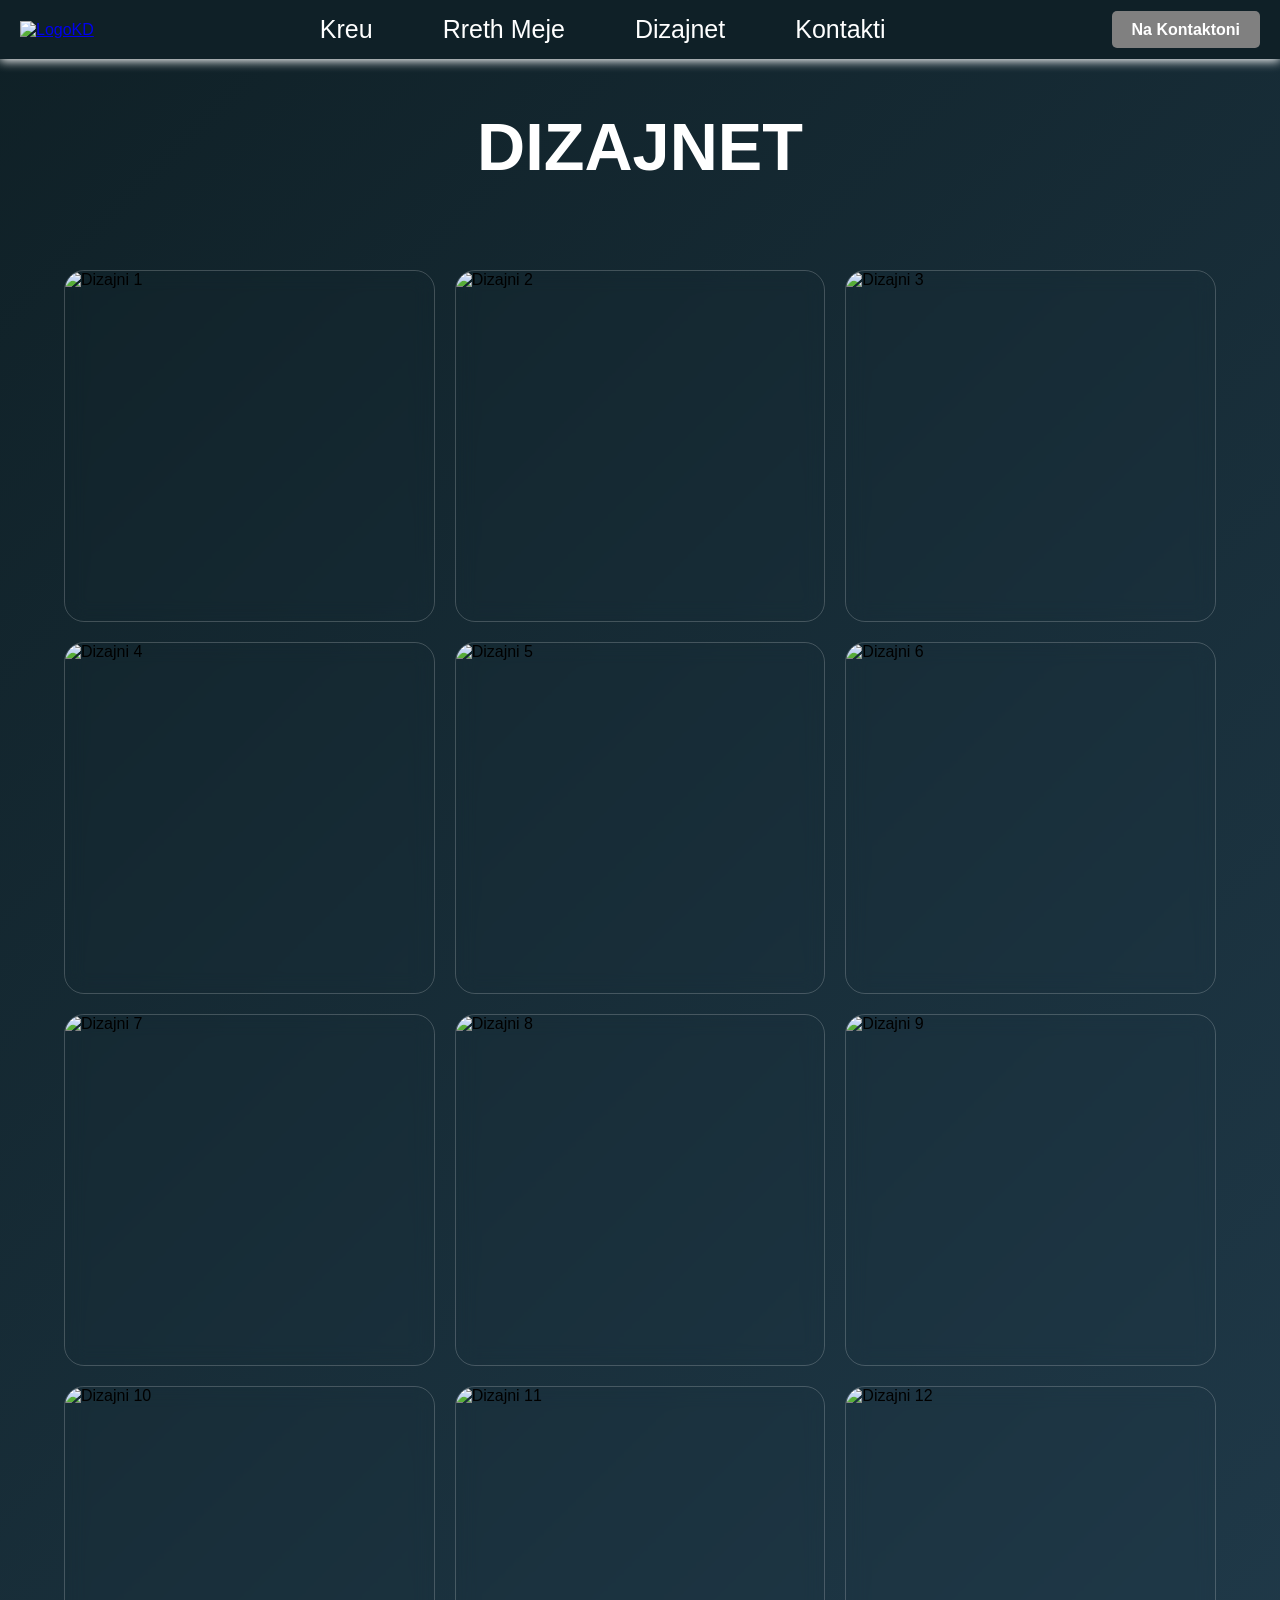
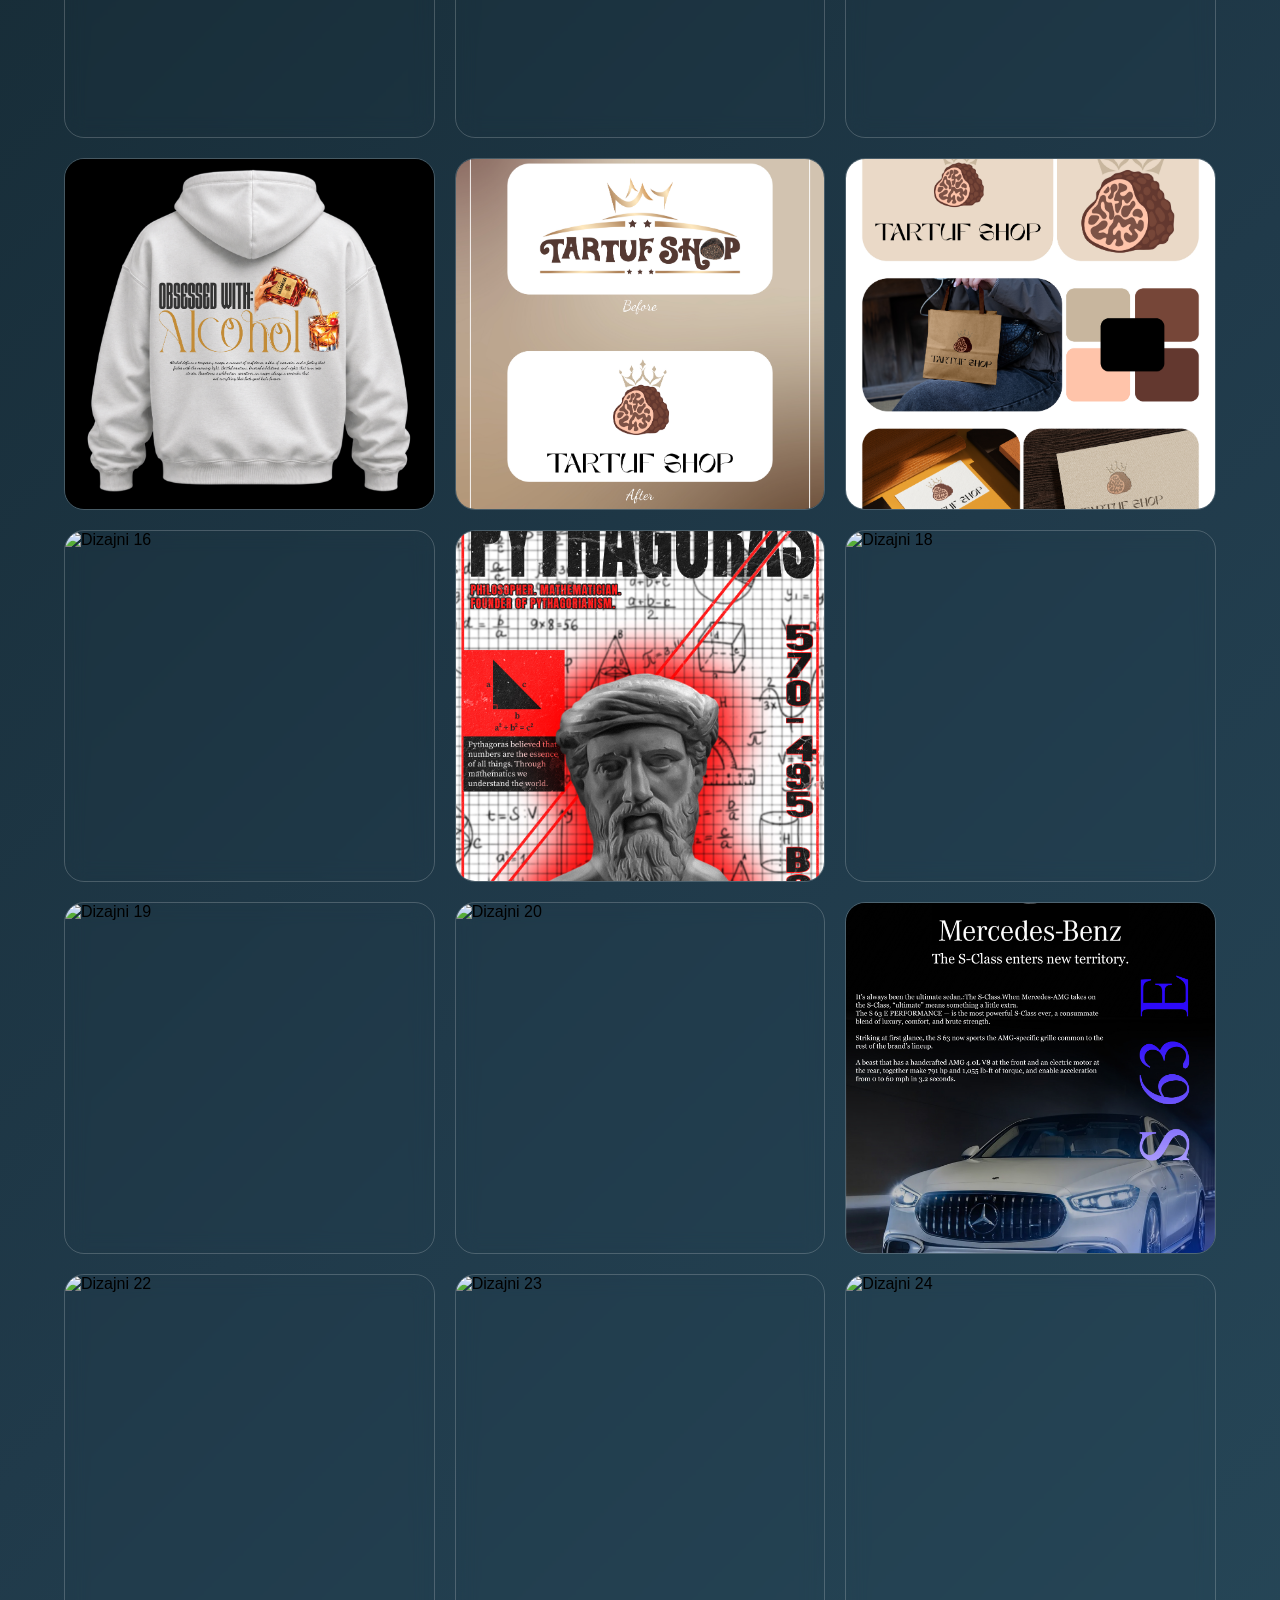
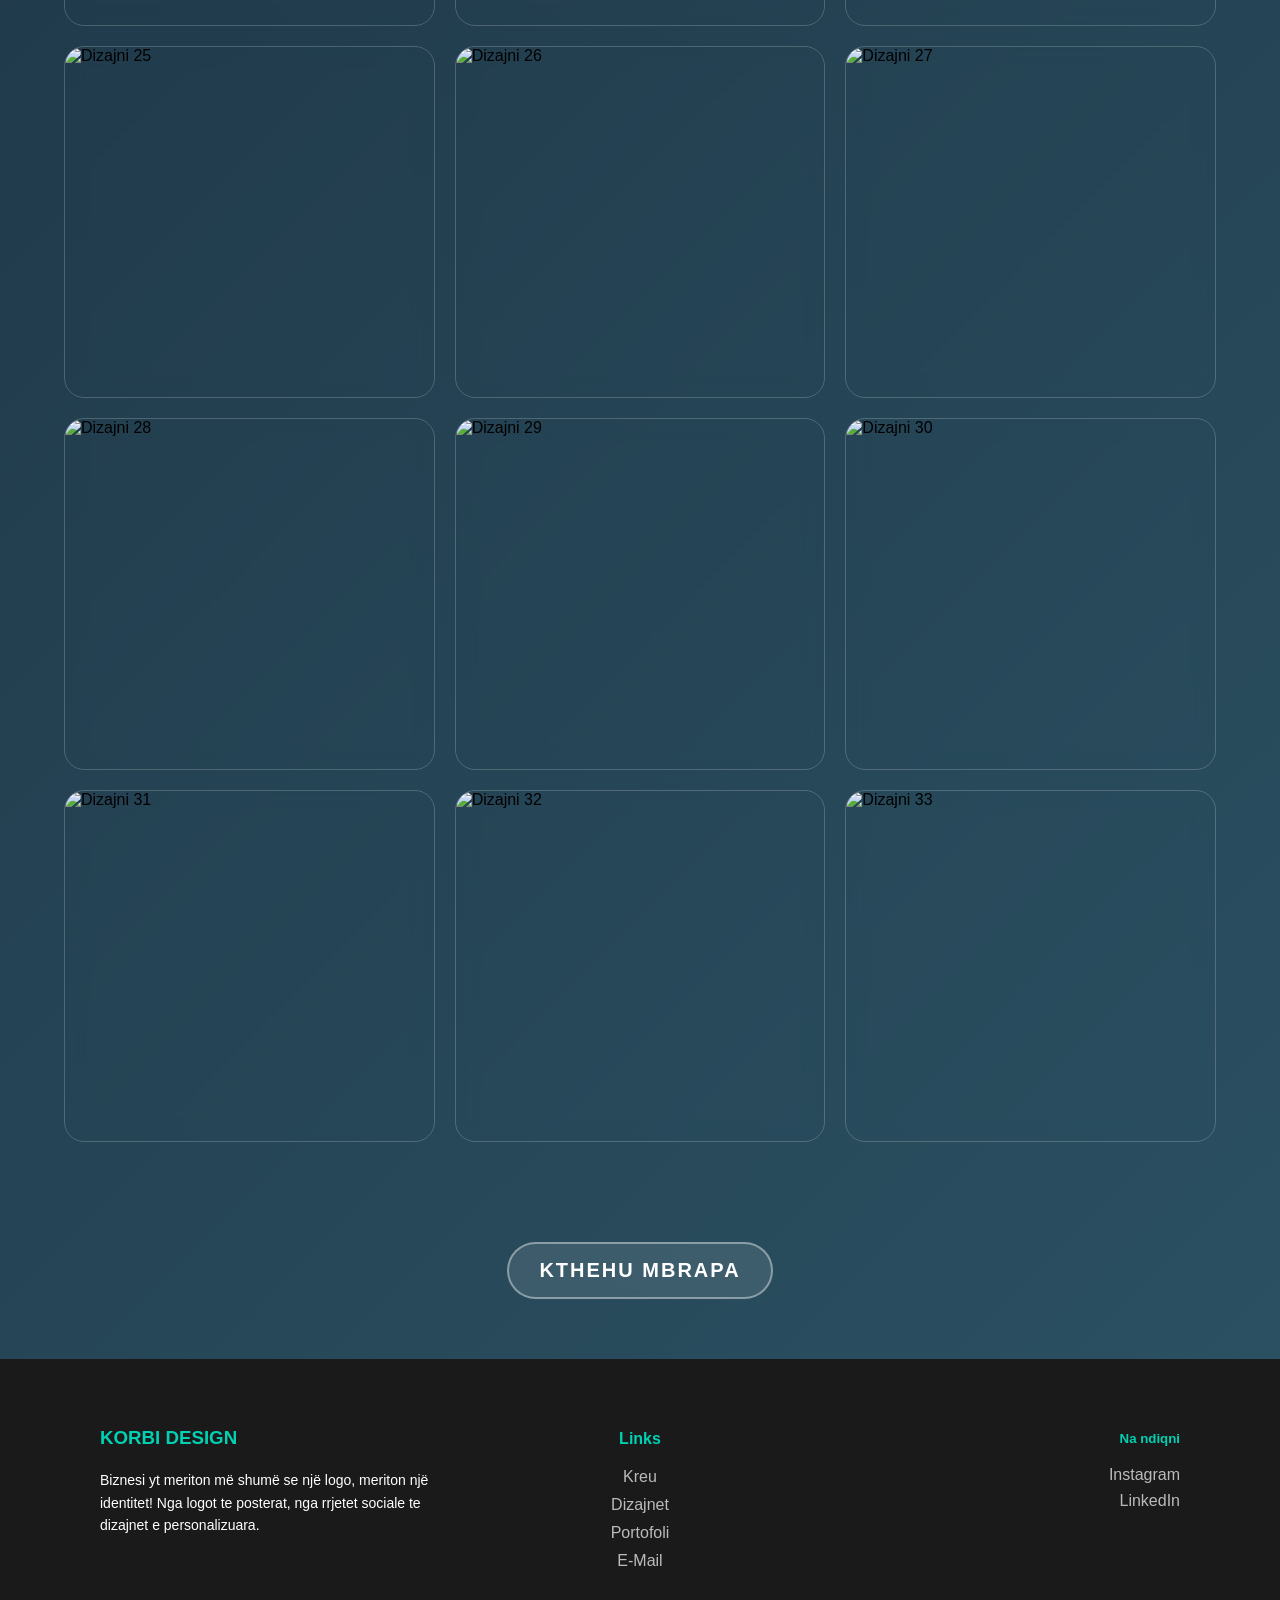
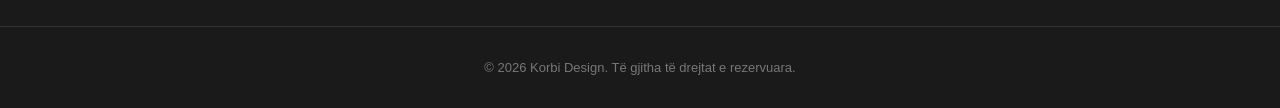
==== Portofolio.html @ 9e69212e "Add files via upload" ====
<!DOCTYPE html>
<html lang="sq">
<head>
    <meta charset="utf-8">
    <title>Portofolio - Behar Korbi</title>
    <link rel="stylesheet" href="style.css">
</head>
<body class="faqjadizajneve">
    <header class="header">
    <nav class="permbajtjaheader">
        <div class="logo">
            <a href="index.html">
                <img src="kdddd.png" alt="LogoKD">
            </a>
        </div>

        <ul class="menujaenavigimit">
            <li><a href="index.html">Kreu</a></li>
            <li><a href="Rreth_Meje.html">Rreth Meje</a></li>
            <li><a href="Portofolio.html">Dizajnet</a></li>
            <li><a href="mailto:korbidesign25@gmail.com">Kontakti</a></li>
        </ul>

        <div>
            <a href="tel:+355 68 42 32 224" class="kkontakt">Na Kontaktoni</a>
        </div>
    </nav>
</header>
    <h1 class="animacion" style="font-size: 50pt; margin-top: 50px; text-align: center; color: white;">DIZAJNET</h1>

    <div class="portofoli">
        <div class="dizajnet animacion anid1"><img src="BEHAR KORBI SFOND.jpg" alt="Dizajni 1"></div>
        <div class="dizajnet animacion anid2"><img src="bbk.jpg" alt="Dizajni 2"></div>
        <div class="dizajnet animacion anid3"><img src="EtikaNeMedia.jpg" alt="Dizajni 3"></div>
        <div class="dizajnet animacion anid4"><img src="AUDI RS6.jpg" alt="Dizajni 4"></div>
        <div class="dizajnet animacion anid5"><img src="CLS FINAL.jpg" alt="Dizajni 5"></div>
        <div class="dizajnet animacion anid6"><img src="PEAKY BLINDER.jpg" alt="Dizajni 6"></div>
        <div class="dizajnet animacion anid7"><img src="ADIDAS RUNNING FINAL.jpg" alt="Dizajni 7"></div>
        <div class="dizajnet animacion anid8"><img src="URBAN Poster.jpg" alt="Dizajni 8"></div>
        <div class="dizajnet animacion anid9"><img src="RROLLS ROYCE.jpg" alt="Dizajni 9"></div>
        <div class="dizajnet animacion anid10"><img src="COCA COLA BK.jpg" alt="Dizajni 10"></div>
        <div class="dizajnet animacion anid11"><img src="ARTERO POSTER.jpg" alt="Dizajni 11"></div>
        <div class="dizajnet animacion anid12"><img src="poster2.jpg" alt="Dizajni 12"></div>
        <div class="dizajnet animacion anid13"><img src="OBSESSED WITH ALCOHOL HOODIE STYLE-02.jpg" alt="Dizajni 13"></div>
        <div class="dizajnet animacion anid14"><img src="TARTUF SHOP BRANDGUIDELINE IN PROCESS-01.jpg" alt="Dizajni 14"></div>
        <div class="dizajnet animacion anid15"><img src="TARTUF SHOP BRANDGUIDELINE IN PROCESS-02.jpg" alt="Dizajni 15"></div>
        <div class="dizajnet animacion anid16"><img src="DOKUMENTAR NJË EMËR TRE QYTETE BANNER BEHAR KORBI.jpg" alt="Dizajni 16"></div>
        <div class="dizajnet animacion anid17"><img src="pitagora.jpg" alt="Dizajni 17"></div>
        <div class="dizajnet animacion anid18"><img src="SOLARA CAMPING TABELE-01.jpg" alt="Dizajni 18"></div>
        <div class="dizajnet animacion anid19"><img src="8s211.jpg" alt="Dizajni 19"></div>
        <div class="dizajnet animacion anid20"><img src="shperthim energjie1.jpg" alt="Dizajni 20"></div>
        <div class="dizajnet animacion anid21"><img src="Poster.S63-01.jpg" alt="Dizajni 21"></div>
        <div class="dizajnet animacion anid22"><img src="EleCar Logo versioni 2 BEHAR KORBI.jpg" alt="Dizajni 22"></div>
        <div class="dizajnet animacion anid23"><img src="Logo_Mockup_elevcar4.jpg" alt="Dizajni 23"></div>
        <div class="dizajnet animacion anid24"><img src="kartevizita elecar mockup.jpg" alt="Dizajni 24"></div>
        <div class="dizajnet animacion anid25"><img src="ELECAR FLYER MOCKUP 1.jpg" alt="Dizajni 25"></div>
        <div class="dizajnet animacion anid26"><img src="FAQJA 1.jpg" alt="Dizajni 26"></div>
        <div class="dizajnet animacion anid27"><img src="FAQJA 10.jpg" alt="Dizajni 27"></div>
        <div class="dizajnet animacion anid28"><img src="katalogmockup1.jpg" alt="Dizajni 28"></div>
        <div class="dizajnet animacion anid29"><img src="katalog 2.jpg" alt="Dizajni 29"></div>
        <div class="dizajnet animacion anid30"><img src="web elecar mockup.jpg" alt="Dizajni 30"></div>
        <div class="dizajnet animacion anid31"><img src="POSTIM RRJETE SOCIALE 1 BEHAR KORBI.jpg" alt="Dizajni 31"></div>
        <div class="dizajnet animacion anid32"><img src="POSTIM 3 PER EVENT ELECAR BEHAR KORBI.jpg" alt="Dizajni 32"></div>
        <div class="dizajnet animacion anid33"><img src="POSTIMI 6 PER REKLAMIMIN E VENDIT ELECAR BEHAR KORBI.jpg" alt="Dizajni 33"></div>
    </div>

    <div class="blqender">
    <a href="Rreth_Meje.html" class="xhamefekt blink">
    Kthehu Mbrapa</a>
</div>

<div id="lightbox" onclick="this.style.display='none'" style="
    display: none; 
    position: fixed; 
    z-index: 1000; 
    top: 0; left: 0; 
    width: 100%; height: 100%; 
    background: rgba(126, 126, 126, 0.9); 
    justify-content: center; 
    align-items: center;
    cursor: zoom-out;">
    
    <img id="lightbox-img" style="
        max-width: 90%; 
        max-height: 90%; 
        border-radius: 10px; 
        box-shadow: 0 0 30px rgba(0, 0, 0, 0.2);
        transition: transform 0.6s cubic-bezier(0.22, 1, 0.36, 1);">
</div>

<script>
    document.querySelectorAll('.dizajnet img').forEach(image => {
        image.onclick = () => {
            document.getElementById('lightbox').style.display = 'flex';
            document.getElementById('lightbox-img').src = image.src;
        }
    });
</script>
<footer class="footer">
    <div class="permbajtjafooter">
        <div class="tekstet">
            <h3>KORBI DESIGN</h3>
            <p>Biznesi yt meriton më shumë se një logo, meriton një identitet! Nga logot te posterat, nga rrjetet sociale te dizajnet e personalizuara.</p>
        </div>

        <div class="tekstet">
            <h4>Links</h4>
            <ul>
                <li><a href="index.html">Kreu</a></li>
                <li><a href="Portofolio.html">Dizajnet</a></li>
                <li><a href="Portofolio.html">Portofoli</a></li>
                <li><a href="mailto:korbidesign25@gmail.com">E-Mail</a></li>
            </ul>
        </div>

        <div class="tekstet">
            <h5>Na ndiqni</h5>
            <div class="linqet">
                <a href="https://www.instagram.com/korbidesign/">Instagram</a>
                <a href="https://www.linkedin.com/in/behar-korbi-b67765378/">LinkedIn</a>
            </div>
        </div>
    </div>

    <div class="fundi">
        <p>&copy; 2026 Korbi Design. Të gjitha të drejtat e rezervuara.</p>
    </div>
</footer>
</body>
</html>
---- style.css ----
html, body {
    margin: 0%;
    min-height: 100vh;
    background: linear-gradient(135deg, #0f2026, #203a4a, #2c5365);
    display: flex;
    flex-direction: column;
    font-family: Arial, Helvetica, sans-serif;
}

.header {
    background-color: #0f2027;
    padding: 15px 0;
    top: 0;
    box-shadow: 0 2px 10px rgb(255, 255, 255);
    position: sticky;
    z-index: 1000;
}

.permbajtjaheader {
    margin: 0 auto;
    padding: 0 20px;
    max-width: auto;
    display: flex;
    left: 0;
    align-items: center;
    justify-content: space-between;
}

.logo img {
    width: auto;
    max-height: 50px;
    display: block;
}

.menujaenavigimit {
    margin: 0;
    padding: 0;
    display: flex;
    list-style: none;
    gap: 70px;
}

.menujaenavigimit li a {
    font-size: 25px;
    font-weight: 500;
    color: rgb(255, 255, 255);
    text-decoration: none;
    transition: color 0.3s ease;
}

.menujaenavigimit li a:hover {
    color: rgb(0, 209, 178)
}
.kkontakt {
    padding: 10px 20px;
    background-color: rgb(128, 128, 128);
    color: rgb(255, 255, 255);
    font-weight: bold;
    text-decoration: none;
    transition: background 0.3 ease;
    border-radius: 5px;
}

.kkontakt:hover {
    background-color: rgb(0, 184, 156);
}

.faqjarrethmeje {
    margin: 0;
    display: flex;
    flex-direction: column;
    min-height: 100vh;
    font-family: sans-serif;
    background-color: rgb(128, 128, 128);
}

.permbajtja {
    flex:1;
}

.faqjaedizajneve {
    min-height: 100vh;
    display: flex;
    flex-direction: column;
}

.qender {
    width: 50%;
    margin-left: auto;
    margin-right: auto;
    display: block;
    font-family: Arial, Helvetica, sans-serif;
}

.xhamefekt {
    width: fit-content;
    margin-left: auto;
    margin-right: auto;
    background: rgba(255, 255, 255, 0.1);
    backdrop-filter: blur(10px);
    -webkit-backdrop-filter: blur(10px);
    border-radius: 20px;
    border: 1px solid rgba(255, 255, 255, 0.2);
    box-shadow: 0px 8px 32px 0px rgba(0, 0, 0, o.3);
    padding: 15px 30px;
    display: block;
}

.animacion {
    opacity: 0;
    animation: shfaq 0.8s ease-out forwards;
}

@keyframes shfaq {
    from {
        opacity: 0;
        transform: translateY(20px);
    }
    to {
        opacity: 1;
        transform: translateY(0);
    }
}

.ani1 { animation-delay: 0.5s}
.ani2 { animation-delay: 1.5s}
.ani3 { animation-delay: 2.5s}
.ani4 { animation-delay: 3.5s}
.ani5 { animation-delay: 3.7s}
.ani6 { animation-delay: 3.9s}
.ani7 { animation-delay: 4.1s}
.ani8 { animation-delay: 4.3s}
.ani9 { animation-delay: 4.5s}
.aninextpage {
    animation-delay: 3.7s;
}

.bqender {
    color: rgb(255, 255, 255);
    background: rgba(255, 255, 255, 0.1);
    padding: 15px 35px;
    margin-top: 30px;
    margin-bottom: 20px;
    font-family:'Segoe UI' sans-serif;
    font-weight: bold;
    letter-spacing: 1px;
    text-align: center;
    text-decoration: none;
    display: inline-block;
    border-radius: 50px;
    border: 1px solid rgba(255, 255, 255, 0.5);
    transition: all 0.6s ease;
}

.bqender:hover {
    background: rgba(255, 255, 255, 0.3);
    transform: scale(1);
    transition: transform 0.6s cubic-bezier(0.26, 1, 0.6, 1), box-shadow 0.6s ease, background 0.6 ease;
}

.kolonat {
    margin: 40px auto;
    width: 95%;
    max-width: 1600px;
    display: grid;
    grid-template-columns: repeat(4, 1fr);
    gap: 20px;
}

.efektxhami {
    width: 95%;
    height: 400px;
    padding: 10px;
    color: rgb(255, 255, 255);
    display: flex;
    overflow-y: auto;
    flex-direction: column;
    background: rgba(255, 255, 255, 0.1);
    backdrop-filter: blur(15px);
    -webkit-backdrop-filter: blur(15px);
    border: 1px solid rgba(255, 255, 255, 0.2);
    border-radius: 20px;
    transition: transform 0.6s cubic-bezier(0.26, 1, 0.26, 1), box-shadow 0.6s eae, background 0.6s ease;
}

.efektxhami:hover {
    background: rgba(255, 255, 255, 0.18);
    box-shadow: 0px 0px 25px rgba(255, 255, 255, 0.3);
    border-color: rgba(255, 255, 255, 0.5);
}

.efekxhami::-webkit-scrollbar {
    width: 7px;
}

.efektxhami::-webkit-scrollbar-thumb {
    background: rgba(255, 255, 255, 0.3);
    border-radius: 10px;
}

.rrjeshtikontakteve {
    margin: 30px auto;
    width: 95%;
    max-width: 600px;
    gap: 30px;
    display: flex;
    justify-content: center;
}

.butkontaktit {
    font-size: 14px;
    text-align: center;
    text-decoration: none;
    color: rgb(255, 255, 255);
    background: rgba(255, 255, 255, 0.1);
    backdrop-filter: blur(10px);
    border: 1px solid rgba(255, 255, 255, 0.2);
    border-radius: 15px;
    padding: 15px;
    flex: 1;
    transition: 0.6s ease;
}

.butkontaktit:hover {
    background: rgba(255, 255, 255, 0.3);
    transform: translateY(-5px);
}

@media (max-width: 992px) {
    .kolonat {
        grid-template-columns: repeat(2, 1fr);
    }
}

@media (max-width: 600px) {
    .kolonat {
        grid-template-columns: 1fr;
    }
}

.rrjeshtikontakteve {
    flex-direction: row;
    font-size: 12px;
}

.anid1 { animation-delay: 0.2s;}
.anid2 { animation-delay: 0.4s;}
.anid3 { animation-delay: 0.6s;}
.anid4 { animation-delay: 0.8s;}
.anid5 { animation-delay: 1.0s;}
.anid6 { animation-delay: 1.2s;}
.anid7 { animation-delay: 1.4s;}
.anid8 { animation-delay: 1.6s;}
.anid9 { animation-delay: 1.8s;}
.anid10 { animation-delay: 2.0s;}
.anid11 { animation-delay: 2.2s;}
.anid12 { animation-delay: 2.4s;}
.anid13 { animation-delay: 2.6s;}
.anid14 { animation-delay: 2.8s;}
.anid15 { animation-delay: 3.0s;}
.anid16 { animation-delay: 3.2s;}
.anid17 { animation-delay: 3.4s;}
.anid18 { animation-delay: 3.6s;}
.anid19 { animation-delay: 3.8s;}
.anid20 { animation-delay: 4.0s;}
.anid21 { animation-delay: 4.2s;}
.anid22 { animation-delay: 4.4s;}
.anid23 { animation-delay: 4.6s;}
.anid24 { animation-delay: 4.8s;}
.anid25 { animation-delay: 5.0s;}
.anid26 { animation-delay: 5.2s;}
.anid27 { animation-delay: 5.4s;}
.anid28 { animation-delay: 5.6s;}
.anid29 { animation-delay: 5.8s;}
.anid30 { animation-delay: 6.0s;}
.anid31 { animation-delay: 6.2s;}
.anid32 { animation-delay: 6.4s;}
.anid33 { animation-delay: 6.6s;}

.portofoli {
    margin: 40px auto;
    width: 90%;
    max-width: 1500px;
    gap: 20px;
    display: grid;
    grid-template-columns: repeat(3, 1fr);
}

.dizajnet {
    height: 350px;
    border-radius: 20px;
    border: 1px solid rgba(255, 255, 255, 0.2);
    background: rgba(255. 255. 255, 0.1);
    backdrop-filter: blur(10px);
    overflow: hidden;
    transition: transform 0.8s cubic-bezier(0.23, 1, 0.37, 1), box-shadow 0.8s ease;
}

.dizajnet img {
    width: 100%;
    height: 100%;
    object-fit: cover;
    transition: transform 0.9s ease;
}

.dizajnet:hover {
    cursor: pointer;
    transform: scale(1.05);
    border-color: rgba(255, 255, 255, 0.5);
    box-shadow: 0px 0px 30px rgba(255, 255, 255, 0.2);
}

.dizajnet:hover img {
    transform: scale(1.15);
}

@media (max-width: 768px) {
    .portofoli {
        grid-template-columns: 1fr;
    }
}

@media (max-width: 768px) {
    .dizajnqender {
        grid-column: auto;
    }
}

.dizajnet {
    cursor: zoom-in;
}

#lightbox-img {
    animation: zoomIn 0.4s ease-out;
}

@keyframes zoomIn {
    from { transform: scale(0.7); opacity: 0;}
    to { transform: scale(1); opacity: 1;}
}

main {
    flex: 1;
}

.footer {
    width: 100%;
    margin-top: auto;
    padding: 40px 0 20px 0;
    color: rgb(255, 255, 255);
    background-color: rgb(26, 26, 26);
    font-family: Arial, sans-serif;
}

.permbajtjafooter {
    margin: 0 auto;
    max-width: 1100px;
    padding: 0 20px;
    flex-wrap: wrap;
    display: flex;
    justify-content: space-around;
}

.tekstet {
    flex: 1;
    margin: 10px;
    min-width: 200px;
}

.tekstet h3 {
    margin-bottom: 20px;
    color: rgb(0, 209, 178);
    text-align: left;
}

.tekstet h4 {
    margin-bottom: 20px;
    color: rgb(0, 209, 178);
    text-align: center;
}

.tekstet h5 {
    margin-bottom: 20px;
    color: rgb(0, 209, 178);
    text-align: right;
}

.tekstet p {
    font-size: 14px;
    line-height: 1.6;
}

.tekstet ul {
    text-align: center;
    list-style: none;
    padding: 0;
}

.tekstet ul li {
    margin-bottom: 10px;
    text-align: center;
}

.tekstet ul li a {
    color: rgb(187, 187, 187);
    text-decoration: none;
    transition: 0.3s;
}

.tekstet ul li a:hover {
    color: rgb(255, 255, 255);
    padding-left: 5px;
}

.linqet a {
    margin-bottom: 8px;
    text-align: right;
    color: rgb(187, 187, 187);
    display: block;
    text-decoration: none;
}

.linqet a:hover {
    color: rgb(187, 187, 187);
}

.fundi {
    margin-top: 30px;
    padding-top: 20px;
    font-size: 13px;
    color: rgb(119, 119, 119);
    font-size: 13px;
    text-align: center;
    border-top: 1px solid #333;
}

.blink {
    color: rgb(255, 255, 255);
    font-size: 20px;
    font-weight: bold;
    letter-spacing: 2px;
    text-transform: uppercase;
    text-decoration: none;
    min-width: fit-content;
    padding: 15px, 40px;
    display: inline-block;
    border-radius: 50px;
    border: 2px solid rgba(255, 255, 255, 0.4);
}

.blqender {
    width: 100%;
    margin: 60px 0px;
    display: flex;
    justify-content: center;
}
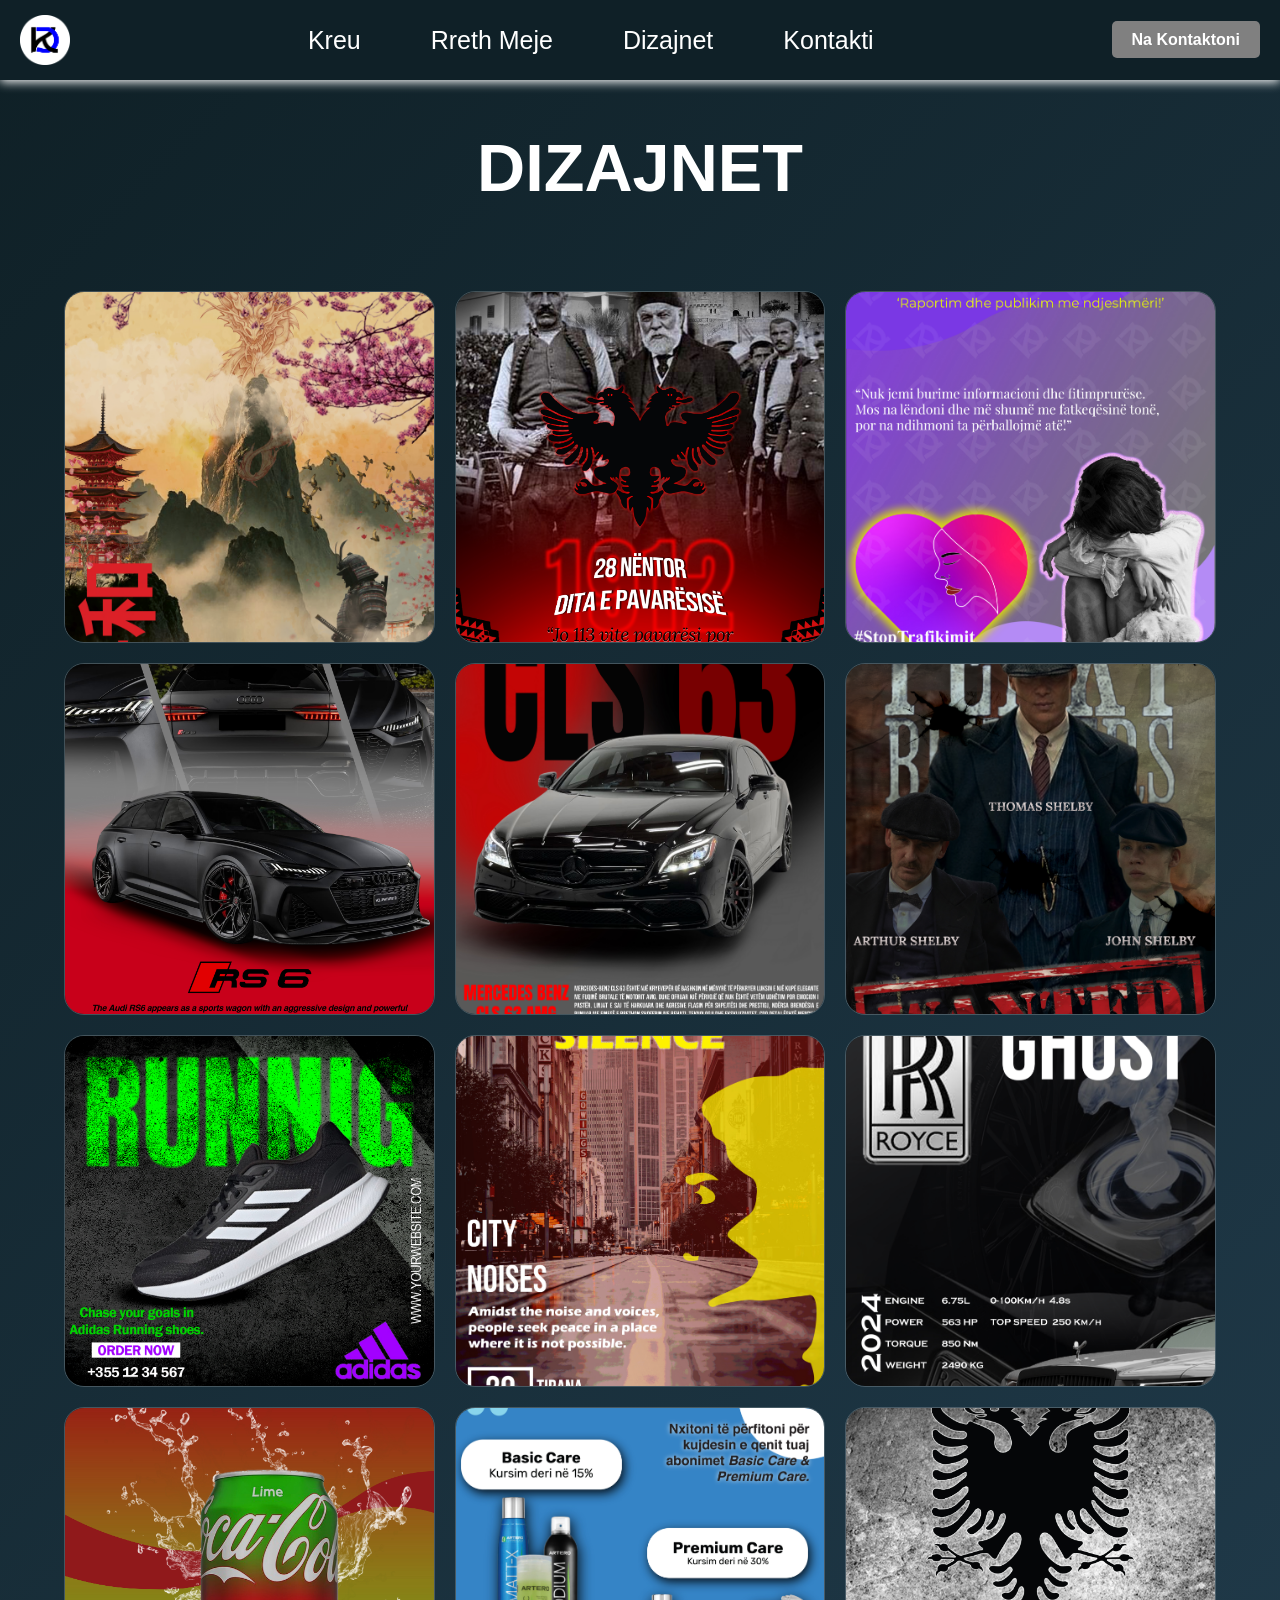
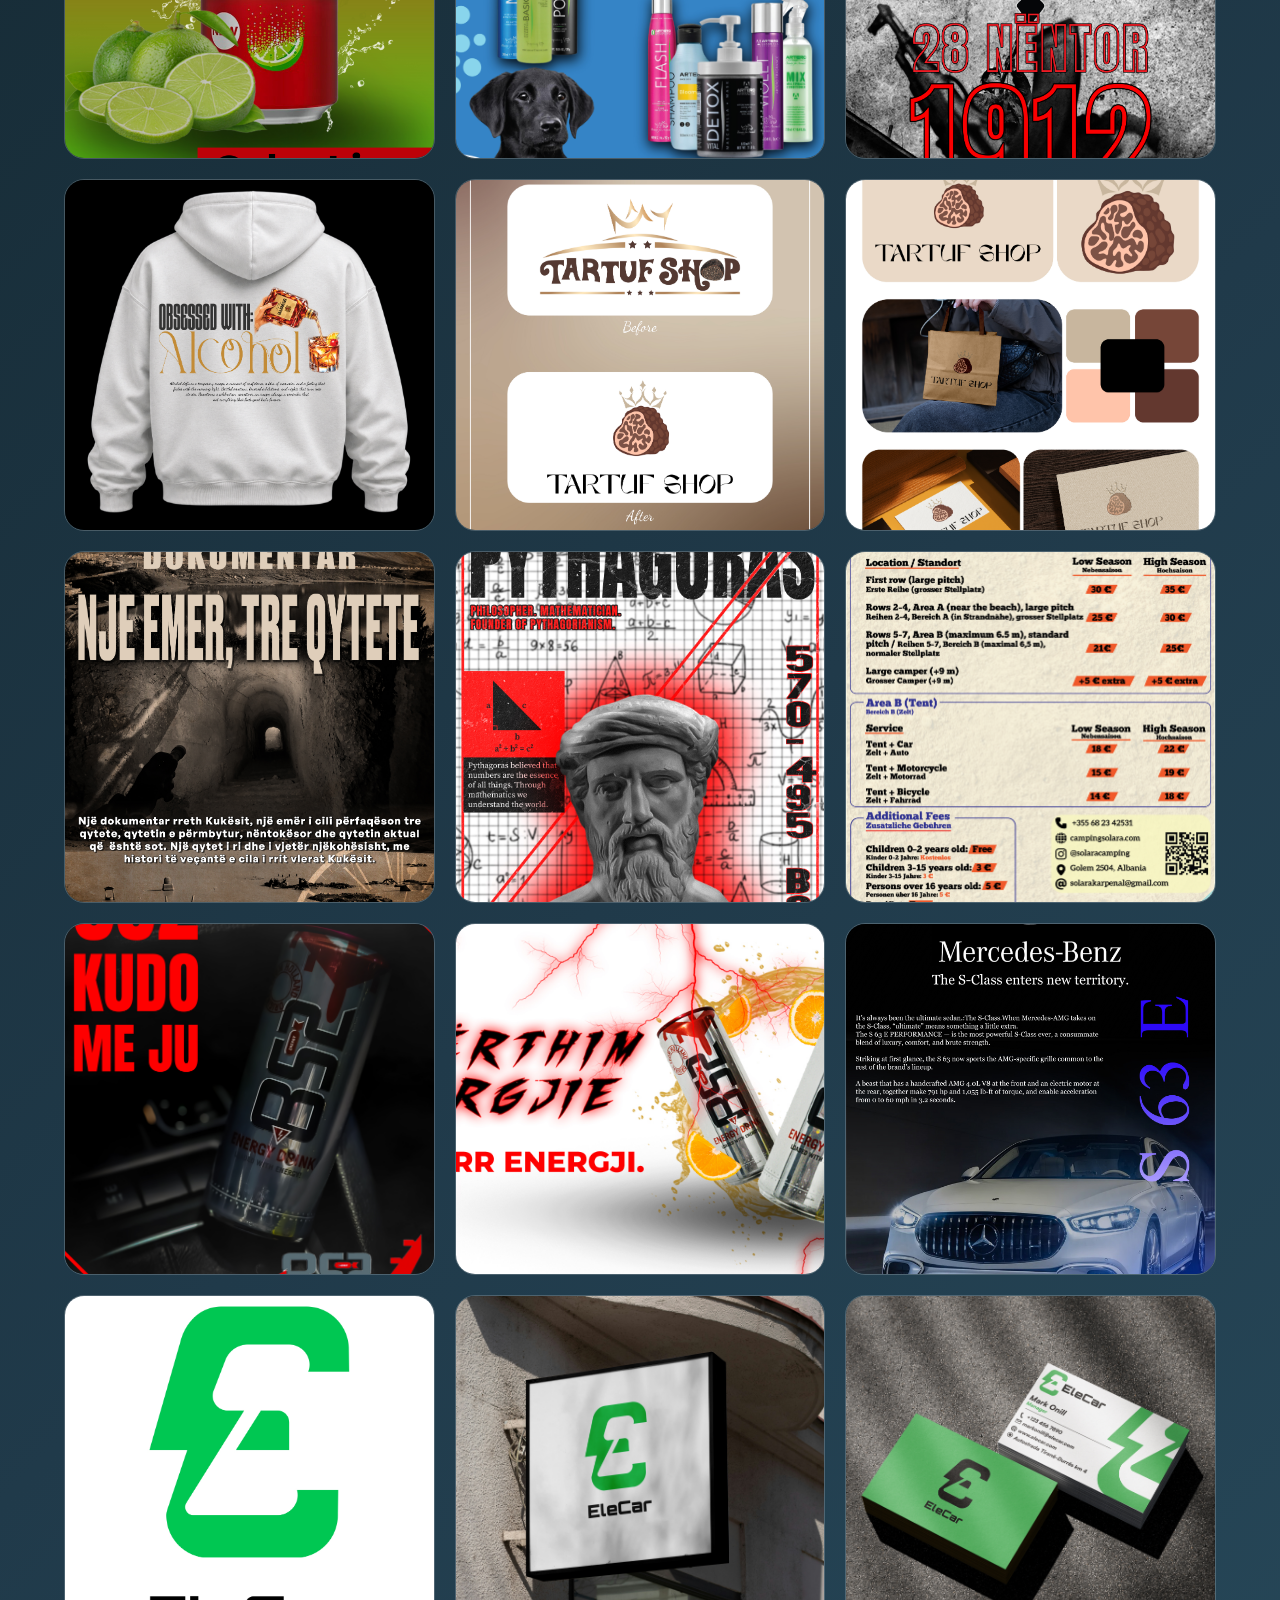
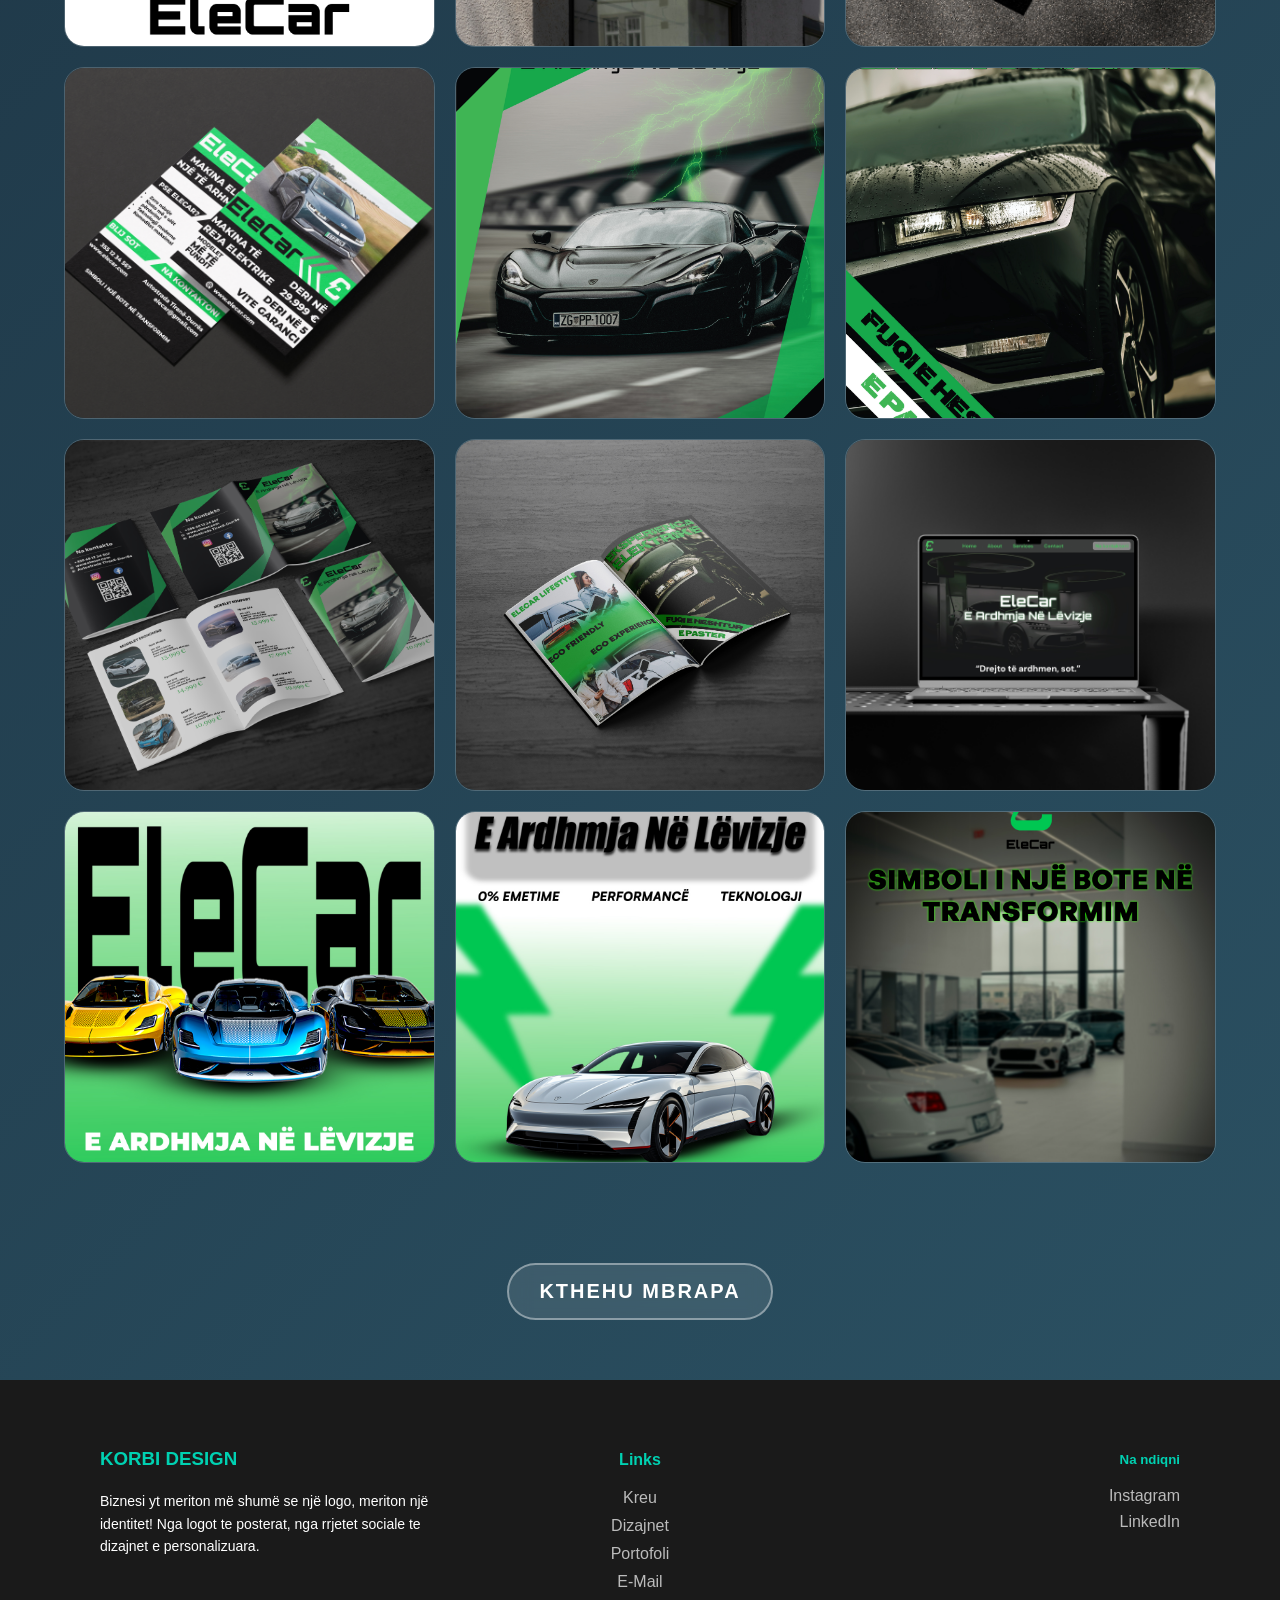
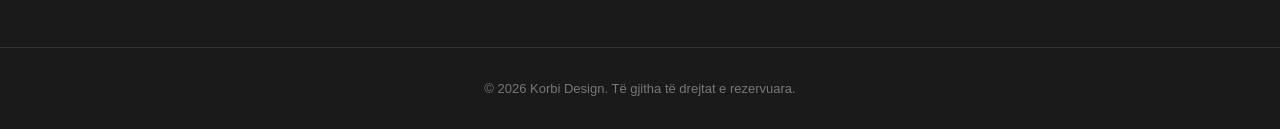
==== commit 5fcf60fa: "Update Portofolio.html" ====
--- a/Portofolio.html
+++ b/Portofolio.html
@@ -10,7 +10,7 @@
     <nav class="permbajtjaheader">
         <div class="logo">
             <a href="index.html">
-                <img src="kdddd.png" alt="LogoKD">
+                <img src="Korbilll-02.png" alt="Korbilll-02">
             </a>
         </div>
 
@@ -127,4 +127,4 @@
     </div>
 </footer>
 </body>
-</html>+</html>
